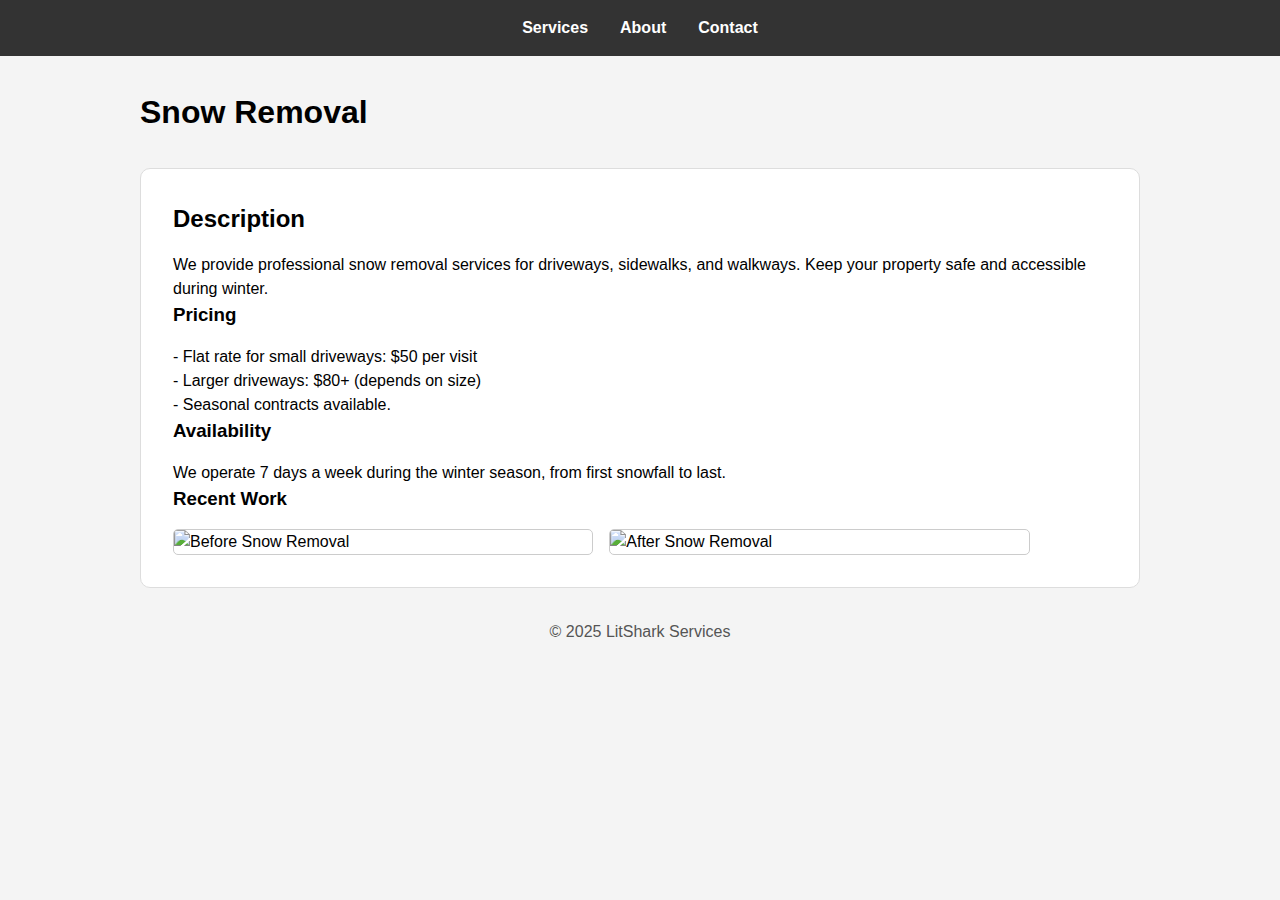
==== snow-removal.html @ 29d76039 "a" ====
<!DOCTYPE html>
<html lang="en">
<head>
  <meta charset="UTF-8" />
  <meta name="viewport" content="width=device-width, initial-scale=1.0"/>
  <title>Snow Removal - LitShark Services</title>
  <link rel="stylesheet" href="style.css"/>
</head>
<body>

  <!-- Navigation -->
  <nav>
    <ul>
      <li><a href="index.html">Services</a></li>
      <li><a href="about.html">About</a></li>
      <li><a href="contact.html">Contact</a></li>
    </ul>
  </nav>

  <!-- Main Container -->
  <div class="container">
    <h1>Snow Removal</h1>

    <div class="service-details">
      <h2>Description</h2>
      <p>
        We provide professional snow removal services for driveways, sidewalks, 
        and walkways. Keep your property safe and accessible during winter.
      </p>

      <h3>Pricing</h3>
      <p>
        - Flat rate for small driveways: $50 per visit <br>
        - Larger driveways: $80+ (depends on size) <br>
        - Seasonal contracts available.
      </p>

      <h3>Availability</h3>
      <p>
        We operate 7 days a week during the winter season, from first snowfall 
        to last.
      </p>

      <h3>Recent Work</h3>
      <div class="recent-work">
        <img src="images/before.jpg" alt="Before Snow Removal">
        <img src="images/after.jpg" alt="After Snow Removal">
      </div>
    </div>
  </div>

  <footer>
    <p>&copy; 2025 LitShark Services</p>
  </footer>
</body>
</html>
---- style.css ----
/* style.css */

/* Basic reset */
* {
    margin: 0;
    padding: 0;
    box-sizing: border-box;
  }
  
  /* Body styling */
  body {
    font-family: Arial, sans-serif;
    line-height: 1.5;
    background-color: #f4f4f4;
  }
  
  /* Navigation bar */
  nav {
    background-color: #333;
    padding: 1rem;
  }
  nav ul {
    list-style: none;
    display: flex;
    justify-content: center;
    gap: 2rem;
  }
  nav ul li {
    display: inline;
  }
  nav ul li a {
    color: #fff;
    text-decoration: none;
    font-weight: bold;
  }
  nav ul li a:hover {
    text-decoration: underline;
  }
  
  /* Container for main content */
  .container {
    width: 90%;
    max-width: 1000px;
    margin: 2rem auto;
  }
  
  /* Heading styles */
  h1, h2, h3 {
    margin-bottom: 1rem;
  }
  
  /* Service Cards Grid */
  .services-grid {
    display: grid;
    grid-template-columns: repeat(auto-fit, minmax(200px, 1fr));
    gap: 1.5rem;
    margin-top: 2rem;
  }
  
  /* Individual service card */
  .service-card {
    background-color: #fff;
    border-radius: 10px;
    overflow: hidden; /* so the rounded corners show properly */
    text-align: center;
    cursor: pointer;
    transition: transform 0.2s;
    border: 1px solid #ddd;
  }
  .service-card:hover {
    transform: scale(1.02);
  }
  .service-card img {
    width: 100%;
    height: 150px;
    object-fit: cover;
  }
  .service-card .card-title {
    padding: 1rem;
    font-weight: bold;
  }
  
  /* Footer spacing (if needed) */
  footer {
    text-align: center;
    margin: 2rem 0;
    color: #555;
  }
  
  /* Example styling for a "details" page */
  .service-details {
    background-color: #fff;
    border-radius: 10px;
    padding: 2rem;
    margin: 2rem 0;
    border: 1px solid #ddd;
  }
  .recent-work {
    display: flex;
    gap: 1rem;
    margin-top: 1rem;
  }
  .recent-work img {
    width: 45%;
    border: 1px solid #ccc;
    border-radius: 5px;
  }
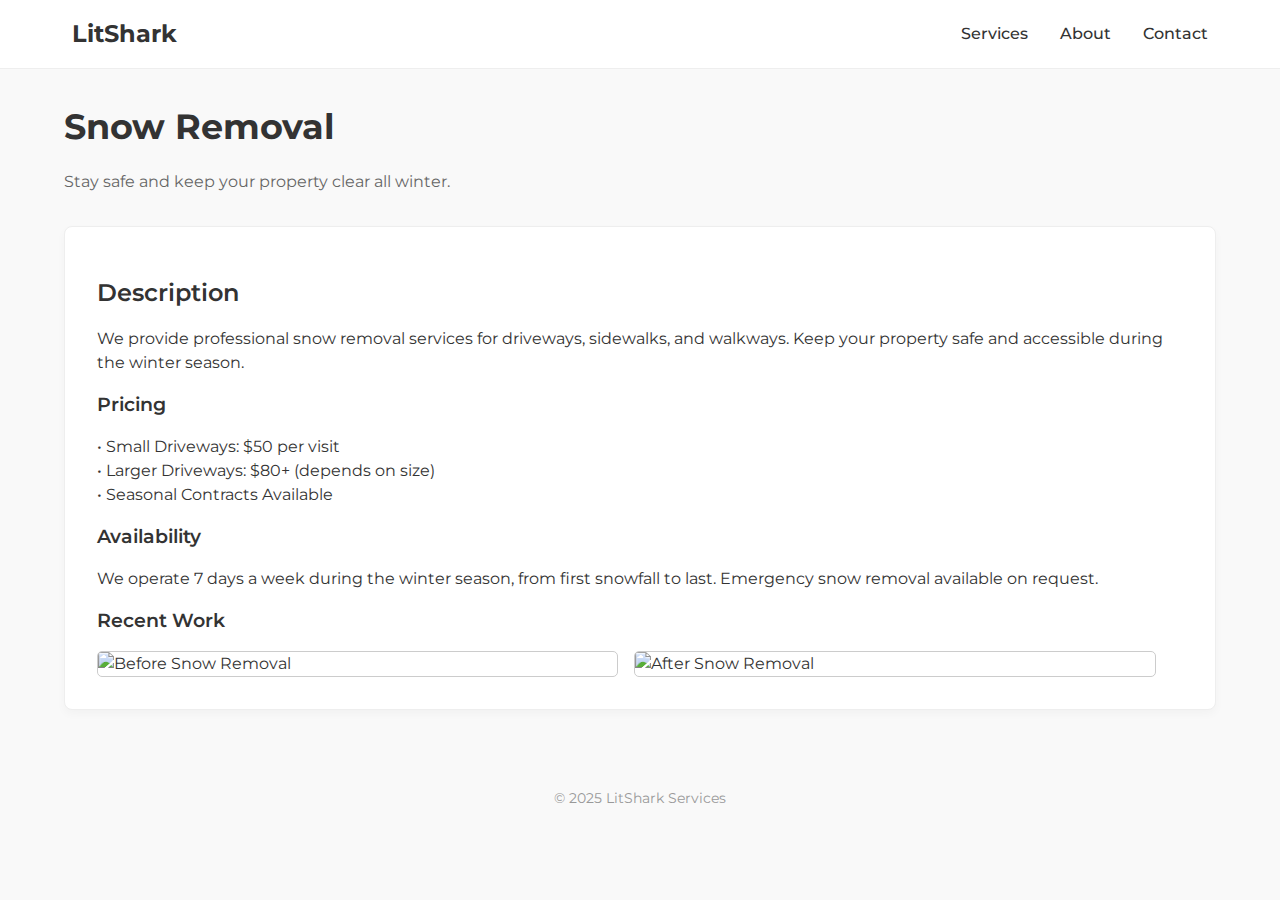
==== commit c68efa11: "a" ====
--- a/snow-removal.html
+++ b/snow-removal.html
@@ -4,47 +4,56 @@
   <meta charset="UTF-8" />
   <meta name="viewport" content="width=device-width, initial-scale=1.0"/>
   <title>Snow Removal - LitShark Services</title>
+  <!-- Google Font + CSS -->
+  <link
+    href="https://fonts.googleapis.com/css2?family=Montserrat:wght@400;700&display=swap"
+    rel="stylesheet"
+  />
   <link rel="stylesheet" href="style.css"/>
 </head>
 <body>
 
   <!-- Navigation -->
   <nav>
-    <ul>
-      <li><a href="index.html">Services</a></li>
-      <li><a href="about.html">About</a></li>
-      <li><a href="contact.html">Contact</a></li>
-    </ul>
+    <div class="nav-container">
+      <div class="logo">LitShark</div>
+      <ul>
+        <li><a href="index.html">Services</a></li>
+        <li><a href="about.html">About</a></li>
+        <li><a href="contact.html">Contact</a></li>
+      </ul>
+    </div>
   </nav>
 
   <!-- Main Container -->
   <div class="container">
     <h1>Snow Removal</h1>
+    <p class="subtitle">Stay safe and keep your property clear all winter.</p>
 
     <div class="service-details">
       <h2>Description</h2>
       <p>
-        We provide professional snow removal services for driveways, sidewalks, 
-        and walkways. Keep your property safe and accessible during winter.
+        We provide professional snow removal services for driveways, sidewalks,
+        and walkways. Keep your property safe and accessible during the winter season.
       </p>
 
       <h3>Pricing</h3>
       <p>
-        - Flat rate for small driveways: $50 per visit <br>
-        - Larger driveways: $80+ (depends on size) <br>
-        - Seasonal contracts available.
+        • Small Driveways: $50 per visit <br/>
+        • Larger Driveways: $80+ (depends on size) <br/>
+        • Seasonal Contracts Available
       </p>
 
       <h3>Availability</h3>
       <p>
-        We operate 7 days a week during the winter season, from first snowfall 
-        to last.
+        We operate 7 days a week during the winter season, from first snowfall
+        to last. Emergency snow removal available on request.
       </p>
 
       <h3>Recent Work</h3>
       <div class="recent-work">
-        <img src="images/before.jpg" alt="Before Snow Removal">
-        <img src="images/after.jpg" alt="After Snow Removal">
+        <img src="images/before.jpg" alt="Before Snow Removal" />
+        <img src="images/after.jpg" alt="After Snow Removal" />
       </div>
     </div>
   </div>
@@ -52,5 +61,6 @@
   <footer>
     <p>&copy; 2025 LitShark Services</p>
   </footer>
+
 </body>
 </html>
--- a/style.css
+++ b/style.css
@@ -1,108 +1,177 @@
 /* style.css */
 
-/* Basic reset */
-* {
-    margin: 0;
-    padding: 0;
+/* --------------------------------------------------------
+   FONT & COLOR BASICS
+   -------------------------------------------------------- */
+   html {
     box-sizing: border-box;
   }
-  
-  /* Body styling */
-  body {
-    font-family: Arial, sans-serif;
-    line-height: 1.5;
-    background-color: #f4f4f4;
+  *, *::before, *::after {
+    box-sizing: inherit;
   }
   
-  /* Navigation bar */
+  body {
+    margin: 0;
+    font-family: 'Montserrat', sans-serif;
+    background-color: #f9f9f9;
+    color: #333;
+    line-height: 1.5;
+  }
+  
+  /* --------------------------------------------------------
+     NAVIGATION
+     -------------------------------------------------------- */
   nav {
-    background-color: #333;
-    padding: 1rem;
+    background-color: #fff;
+    border-bottom: 1px solid #eee;
+    position: sticky; /* stays at top on scroll */
+    top: 0;
+    width: 100%;
+    z-index: 999;
   }
+  
+  .nav-container {
+    display: flex;
+    align-items: center;
+    justify-content: space-between;
+    max-width: 1200px;
+    margin: 0 auto;
+    padding: 1rem 2rem;
+  }
+  
+  .logo {
+    font-size: 1.5rem;
+    font-weight: 700;
+    color: #333;
+  }
+  
   nav ul {
     list-style: none;
     display: flex;
-    justify-content: center;
     gap: 2rem;
-  }
-  nav ul li {
-    display: inline;
-  }
-  nav ul li a {
-    color: #fff;
-    text-decoration: none;
-    font-weight: bold;
-  }
-  nav ul li a:hover {
-    text-decoration: underline;
+    margin: 0;
+    padding: 0;
   }
   
-  /* Container for main content */
+  nav a {
+    text-decoration: none;
+    color: #333;
+    font-weight: 500;
+    transition: color 0.2s ease-in-out;
+  }
+  
+  nav a:hover {
+    color: #666;
+  }
+  
+  nav a.active {
+    border-bottom: 2px solid #333;
+    padding-bottom: 3px;
+  }
+  
+  /* --------------------------------------------------------
+     CONTAINER / LAYOUT
+     -------------------------------------------------------- */
   .container {
     width: 90%;
-    max-width: 1000px;
+    max-width: 1200px;
     margin: 2rem auto;
   }
   
-  /* Heading styles */
-  h1, h2, h3 {
+  /* Headings & Subtitles */
+  h1 {
+    font-size: 2.2rem;
+    margin-bottom: 0.5rem;
+  }
+  
+  .subtitle {
+    font-size: 1rem;
+    color: #666;
+    margin-bottom: 2rem;
+  }
+  
+  /* --------------------------------------------------------
+     SERVICE CARDS
+     -------------------------------------------------------- */
+  .services-grid {
+    display: grid;
+    grid-template-columns: repeat(auto-fill, minmax(250px, 1fr));
+    gap: 2rem;
+  }
+  
+  .service-card {
+    background-color: #fff;
+    border-radius: 8px;
+    overflow: hidden;
+    text-align: center;
+    text-decoration: none;
+    color: #333;
+    box-shadow: 0 4px 10px rgba(0,0,0,0.03);
+    transition: transform 0.2s ease-in-out, box-shadow 0.2s;
+    border: 1px solid #eee;
+  }
+  
+  .service-card img {
+    width: 100%;
+    height: 160px;
+    object-fit: cover;
+    display: block;
+  }
+  
+  .service-card .card-title {
+    font-weight: 600;
+    font-size: 1.1rem;
+    margin: 1rem 0;
+  }
+  
+  .service-card:hover {
+    transform: translateY(-3px);
+    box-shadow: 0 8px 16px rgba(0,0,0,0.08);
+  }
+  
+  /* --------------------------------------------------------
+     SERVICE DETAIL PAGES
+     -------------------------------------------------------- */
+  .service-details {
+    background-color: #fff;
+    border-radius: 8px;
+    padding: 2rem;
+    margin-top: 2rem;
+    border: 1px solid #eee;
+    box-shadow: 0 4px 10px rgba(0,0,0,0.03);
+  }
+  
+  .service-details h2,
+  .service-details h3 {
+    margin-top: 1rem;
+    margin-bottom: 0.5rem;
+    font-weight: 600;
+  }
+  
+  .service-details p {
     margin-bottom: 1rem;
   }
   
-  /* Service Cards Grid */
-  .services-grid {
-    display: grid;
-    grid-template-columns: repeat(auto-fit, minmax(200px, 1fr));
-    gap: 1.5rem;
-    margin-top: 2rem;
-  }
-  
-  /* Individual service card */
-  .service-card {
-    background-color: #fff;
-    border-radius: 10px;
-    overflow: hidden; /* so the rounded corners show properly */
-    text-align: center;
-    cursor: pointer;
-    transition: transform 0.2s;
-    border: 1px solid #ddd;
-  }
-  .service-card:hover {
-    transform: scale(1.02);
-  }
-  .service-card img {
-    width: 100%;
-    height: 150px;
-    object-fit: cover;
-  }
-  .service-card .card-title {
-    padding: 1rem;
-    font-weight: bold;
-  }
-  
-  /* Footer spacing (if needed) */
-  footer {
-    text-align: center;
-    margin: 2rem 0;
-    color: #555;
-  }
-  
-  /* Example styling for a "details" page */
-  .service-details {
-    background-color: #fff;
-    border-radius: 10px;
-    padding: 2rem;
-    margin: 2rem 0;
-    border: 1px solid #ddd;
-  }
   .recent-work {
     display: flex;
     gap: 1rem;
     margin-top: 1rem;
   }
+  
   .recent-work img {
-    width: 45%;
+    width: 48%;
     border: 1px solid #ccc;
     border-radius: 5px;
   }
+  
+  /* --------------------------------------------------------
+     FOOTER
+     -------------------------------------------------------- */
+  footer {
+    text-align: center;
+    padding: 1rem;
+    font-size: 0.9rem;
+    color: #999;
+    margin-top: 3rem;
+  }
   